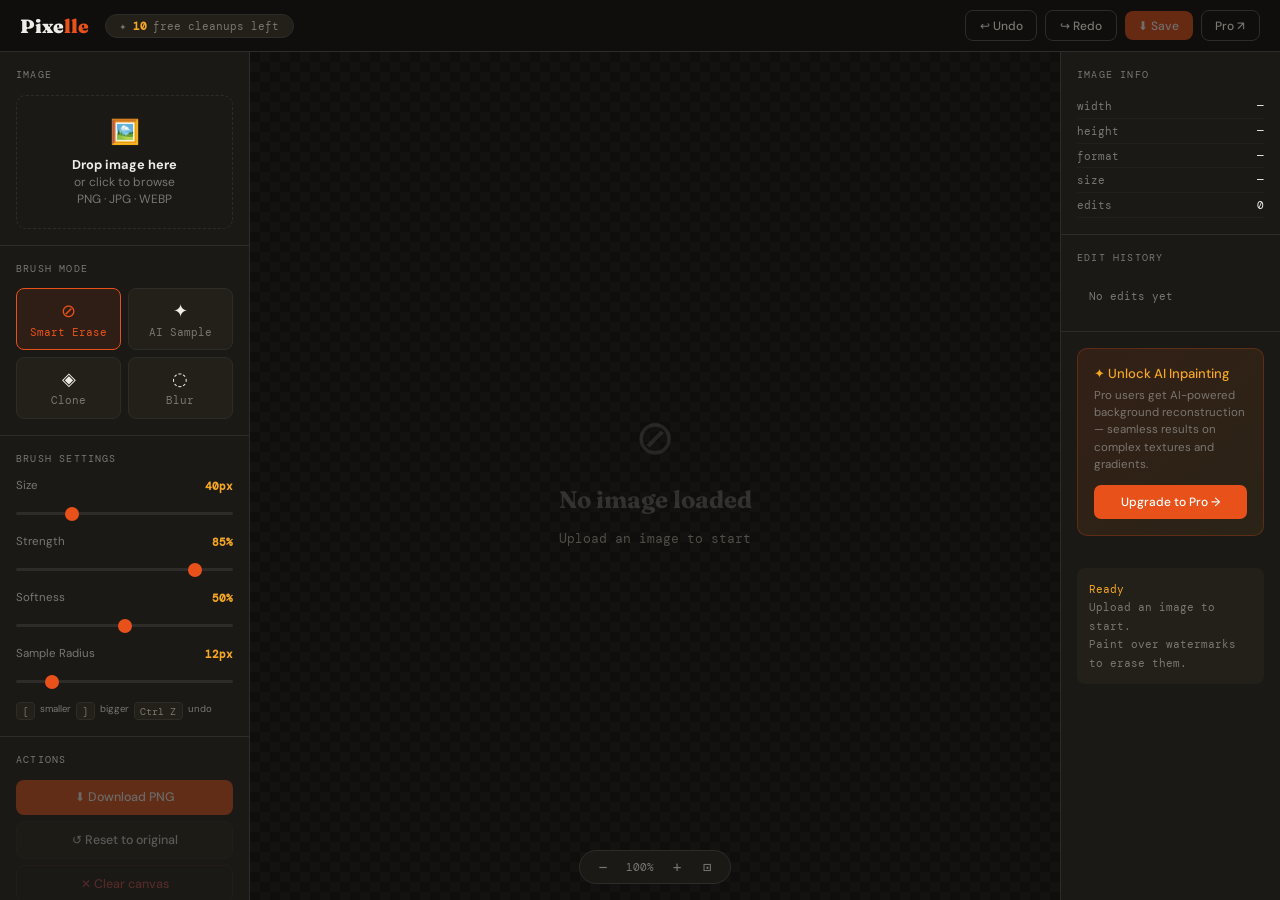
==== app.html @ 52467e56 "first commit" ====
<!doctype html>
<html lang="en">
  <head>
    <meta charset="UTF-8" />
    <meta name="viewport" content="width=device-width, initial-scale=1.0" />
    <title>Pixelle Editor — Remove Watermarks</title>
    <link rel="preconnect" href="https://fonts.googleapis.com" />
    <link
      href="https://fonts.googleapis.com/css2?family=Fraunces:wght@700;900&family=DM+Sans:wght@300;400;500&family=DM+Mono:wght@400;500&display=swap"
      rel="stylesheet"
    />
    <link rel="stylesheet" href="css/app.css" />
  </head>
  <body>
    <nav>
      <div class="nav-left">
        <a href="index.html" class="logo">Pixe<span>lle</span></a>
        <div class="credits-pill">
          ✦ <b id="credit-count">10</b> free cleanups left
        </div>
      </div>
      <div class="nav-right">
        <button
          class="nav-btn nav-btn-ghost"
          id="undo-btn"
          disabled
          onclick="doUndo()"
        >
          ↩ Undo
        </button>
        <button
          class="nav-btn nav-btn-ghost"
          id="redo-btn"
          disabled
          onclick="doRedo()"
        >
          ↪ Redo
        </button>
        <button
          class="nav-btn nav-btn-accent"
          id="download-btn"
          disabled
          onclick="doDownload()"
        >
          ⬇ Save
        </button>
        <a
          href="index.html#pricing"
          class="nav-btn nav-btn-ghost"
          style="text-decoration: none"
          >Pro ↗</a
        >
      </div>
    </nav>

    <!-- MOBILE TOOLBAR (visible on small screens instead of side panels) -->
    <div class="mobile-toolbar" id="mobile-toolbar">
      <button class="mt-btn" onclick="triggerUpload()">📁 Open</button>
      <div class="mt-sep"></div>
      <button
        class="mt-btn active"
        data-mode="erase"
        onclick="setMobileTool(this)"
      >
        ⊘ Erase
      </button>
      <button class="mt-btn" data-mode="smart" onclick="setMobileTool(this)">
        ✦ Smart
      </button>
      <button class="mt-btn" data-mode="clone" onclick="setMobileTool(this)">
        ◈ Clone
      </button>
      <button class="mt-btn" data-mode="blur" onclick="setMobileTool(this)">
        ◌ Blur
      </button>
      <div class="mt-sep"></div>
      <button class="mt-btn" onclick="doUndo()">↩</button>
      <button class="mt-btn" onclick="doRedo()">↪</button>
      <button class="mt-btn" onclick="openDrawer('brush')">🖌 Brush</button>
      <button class="mt-btn" onclick="doReset()">↺ Reset</button>
      <button class="mt-btn" onclick="doDownload()">⬇ Save</button>
    </div>

    <div class="app-body">
      <!-- LEFT PANEL (desktop only) -->
      <div class="panel-left">
        <div class="panel-section">
          <div class="panel-label">Image</div>
          <div class="upload-zone" id="upload-zone">
            <input type="file" id="file-input" accept="image/*" />
            <div class="up-icon">🖼️</div>
            <strong>Drop image here</strong>
            <p>or click to browse<br />PNG · JPG · WEBP</p>
          </div>
        </div>

        <div class="panel-section">
          <div class="panel-label">Brush Mode</div>
          <div class="tool-grid">
            <div
              class="tool-btn active"
              data-mode="erase"
              onclick="setMode(this)"
            >
              <span class="t-icon">⊘</span
              ><span class="t-name">Smart Erase</span>
            </div>
            <div class="tool-btn" data-mode="smart" onclick="setMode(this)">
              <span class="t-icon">✦</span><span class="t-name">AI Sample</span>
            </div>
            <div class="tool-btn" data-mode="clone" onclick="setMode(this)">
              <span class="t-icon">◈</span><span class="t-name">Clone</span>
            </div>
            <div class="tool-btn" data-mode="blur" onclick="setMode(this)">
              <span class="t-icon">◌</span><span class="t-name">Blur</span>
            </div>
          </div>
        </div>

        <div class="panel-section">
          <div class="panel-label">Brush Settings</div>
          <div class="slider-row">
            <div class="slider-label">
              <span>Size</span><b id="size-v">40px</b>
            </div>
            <input
              type="range"
              id="size-sl"
              min="5"
              max="150"
              value="40"
              oninput="
                brushSize = +this.value;
                document.getElementById('size-v').textContent =
                  this.value + 'px';
              "
            />
          </div>
          <div class="slider-row">
            <div class="slider-label">
              <span>Strength</span><b id="str-v">85%</b>
            </div>
            <input
              type="range"
              id="str-sl"
              min="1"
              max="100"
              value="85"
              oninput="
                strength = +this.value / 100;
                document.getElementById('str-v').textContent = this.value + '%';
              "
            />
          </div>
          <div class="slider-row">
            <div class="slider-label">
              <span>Softness</span><b id="soft-v">50%</b>
            </div>
            <input
              type="range"
              id="soft-sl"
              min="0"
              max="100"
              value="50"
              oninput="
                softness = +this.value / 100;
                document.getElementById('soft-v').textContent =
                  this.value + '%';
              "
            />
          </div>
          <div class="slider-row">
            <div class="slider-label">
              <span>Sample Radius</span><b id="samp-v">12px</b>
            </div>
            <input
              type="range"
              id="samp-sl"
              min="4"
              max="60"
              value="12"
              oninput="
                sampleRadius = +this.value;
                document.getElementById('samp-v').textContent =
                  this.value + 'px';
              "
            />
          </div>
          <div class="shortcut-row">
            <span class="key">[</span
            ><span style="font-size: 0.6rem; color: var(--muted)">smaller</span>
            <span class="key">]</span
            ><span style="font-size: 0.6rem; color: var(--muted)">bigger</span>
            <span class="key">Ctrl Z</span
            ><span style="font-size: 0.6rem; color: var(--muted)">undo</span>
          </div>
        </div>

        <div class="panel-section">
          <div class="panel-label">Actions</div>
          <div class="action-col">
            <button
              class="act-btn act-primary"
              id="dl-btn2"
              disabled
              onclick="doDownload()"
            >
              ⬇ Download PNG
            </button>
            <button
              class="act-btn act-secondary"
              id="reset-btn"
              disabled
              onclick="doReset()"
            >
              ↺ Reset to original
            </button>
            <button
              class="act-btn act-danger"
              id="clear-btn"
              disabled
              onclick="doClear()"
            >
              ✕ Clear canvas
            </button>
          </div>
        </div>
      </div>

      <!-- CANVAS -->
      <div class="canvas-area" id="canvas-area">
        <div class="empty-state" id="empty-state">
          <div class="empty-icon">⊘</div>
          <div class="empty-title">No image loaded</div>
          <div class="empty-sub">Upload an image to start</div>
        </div>

        <div id="canvas-wrapper">
          <canvas id="main-canvas"></canvas>
          <canvas id="cursor-canvas"></canvas>
        </div>

        <div class="zoom-bar">
          <button class="zoom-btn" onclick="setZoom(zoom / 1.2)">−</button>
          <div class="zoom-pct" id="zoom-pct">100%</div>
          <button class="zoom-btn" onclick="setZoom(zoom * 1.2)">+</button>
          <button class="zoom-btn" onclick="fitZoom()" title="Fit">⊡</button>
        </div>
      </div>

      <!-- RIGHT PANEL (desktop only) -->
      <div class="panel-right">
        <div class="panel-section">
          <div class="panel-label">Image Info</div>
          <div class="info-row">
            <span class="info-key">width</span
            ><span class="info-val" id="inf-w">—</span>
          </div>
          <div class="info-row">
            <span class="info-key">height</span
            ><span class="info-val" id="inf-h">—</span>
          </div>
          <div class="info-row">
            <span class="info-key">format</span
            ><span class="info-val" id="inf-fmt">—</span>
          </div>
          <div class="info-row">
            <span class="info-key">size</span
            ><span class="info-val" id="inf-size">—</span>
          </div>
          <div class="info-row">
            <span class="info-key">edits</span
            ><span class="info-val" id="inf-edits">0</span>
          </div>
        </div>
        <div class="panel-section">
          <div class="panel-label">Edit History</div>
          <div class="history-list" id="history-list">
            <div
              style="
                font-size: 0.7rem;
                color: var(--muted);
                font-family: &quot;DM Mono&quot;, monospace;
              "
            >
              No edits yet
            </div>
          </div>
        </div>
        <div class="upgrade-banner">
          <h4>✦ Unlock AI Inpainting</h4>
          <p>
            Pro users get AI-powered background reconstruction — seamless
            results on complex textures and gradients.
          </p>
          <a href="index.html#pricing">Upgrade to Pro →</a>
        </div>
        <div class="status-box" id="status-box">
          <span class="hi">Ready</span><br />Upload an image to start.<br />Paint
          over watermarks to erase them.
        </div>
      </div>
    </div>

    <!-- MOBILE DRAWER (brush settings) -->
    <div
      class="drawer-overlay"
      id="drawer-overlay"
      onclick="closeDrawer()"
    ></div>
    <div class="panel-drawer" id="panel-drawer">
      <div class="drawer-handle" onclick="closeDrawer()"></div>
      <button class="drawer-close" onclick="closeDrawer()">✕</button>
      <div id="drawer-content"></div>
    </div>

    <div class="toast" id="toast"></div>

    <!-- Hidden file input for mobile -->
    <input
      type="file"
      id="file-input-mobile"
      accept="image/*"
      style="display: none"
    />

    <script src="js/app.js">
 
    </script>
  </body>
</html>
---- css/app.css ----
*,
      *::before,
      *::after {
        box-sizing: border-box;
        margin: 0;
        padding: 0;
      }
      :root {
        --bg: #0f0e0c;
        --surface: #1a1916;
        --surface2: #222019;
        --border: #2e2c28;
        --accent: #e8521a;
        --accent2: #f5a623;
        --green: #1a7a4a;
        --text: #f0ede8;
        --muted: #7a7670;
        --card: #1f1d1a;
      }
      body {
        background: var(--bg);
        color: var(--text);
        font-family: "DM Sans", sans-serif;
        height: 100vh;
        display: flex;
        flex-direction: column;
        overflow: hidden;
      }

      /* NAV */
      nav {
        height: 52px;
        display: flex;
        align-items: center;
        justify-content: space-between;
        padding: 0 1.25rem;
        border-bottom: 1px solid var(--border);
        flex-shrink: 0;
        gap: 0.5rem;
      }
      .nav-left {
        display: flex;
        align-items: center;
        gap: 1rem;
        min-width: 0;
      }
      .logo {
        font-family: "Fraunces", serif;
        font-size: 1.2rem;
        font-weight: 900;
        color: var(--text);
        text-decoration: none;
        flex-shrink: 0;
      }
      .logo span {
        color: var(--accent);
      }
      .credits-pill {
        background: var(--surface2);
        border: 1px solid var(--border);
        border-radius: 999px;
        padding: 0.25rem 0.85rem;
        font-family: "DM Mono", monospace;
        font-size: 0.7rem;
        color: var(--muted);
        display: flex;
        align-items: center;
        gap: 0.4rem;
        flex-shrink: 0;
      }
      .credits-pill b {
        color: var(--accent2);
      }
      .nav-right {
        display: flex;
        align-items: center;
        gap: 0.5rem;
        flex-shrink: 0;
      }
      .nav-btn {
        padding: 0.4rem 0.85rem;
        border-radius: 8px;
        font-size: 0.75rem;
        font-weight: 500;
        font-family: "DM Sans", sans-serif;
        cursor: pointer;
        border: none;
        transition: all 0.15s;
        white-space: nowrap;
      }
      .nav-btn-ghost {
        background: transparent;
        color: var(--muted);
        border: 1px solid var(--border);
      }
      .nav-btn-ghost:hover {
        border-color: var(--muted);
        color: var(--text);
      }
      .nav-btn-accent {
        background: var(--accent);
        color: #fff;
      }
      .nav-btn-accent:hover {
        background: #c73e0e;
      }
      .nav-btn-accent:disabled {
        opacity: 0.4;
        cursor: not-allowed;
      }

      /* LAYOUT */
      .app-body {
        flex: 1;
        display: grid;
        grid-template-columns: 250px 1fr 220px;
        overflow: hidden;
        min-height: 0;
      }

      /* LEFT PANEL */
      .panel-left {
        background: var(--surface);
        border-right: 1px solid var(--border);
        display: flex;
        flex-direction: column;
        overflow-y: auto;
      }
      .panel-section {
        padding: 1rem;
        border-bottom: 1px solid var(--border);
      }
      .panel-label {
        font-size: 0.62rem;
        font-family: "DM Mono", monospace;
        color: var(--muted);
        text-transform: uppercase;
        letter-spacing: 0.12em;
        margin-bottom: 0.85rem;
      }

      /* Upload zone */
      .upload-zone {
        border: 1.5px dashed var(--border);
        border-radius: 10px;
        padding: 1.25rem 0.75rem;
        text-align: center;
        cursor: pointer;
        transition: all 0.2s;
        position: relative;
      }
      .upload-zone:hover {
        border-color: var(--accent);
        background: rgba(232, 82, 26, 0.04);
      }
      .upload-zone input {
        position: absolute;
        inset: 0;
        opacity: 0;
        cursor: pointer;
        width: 100%;
      }
      .upload-zone .up-icon {
        font-size: 1.5rem;
        margin-bottom: 0.4rem;
      }
      .upload-zone p {
        font-size: 0.75rem;
        color: var(--muted);
        line-height: 1.4;
      }
      .upload-zone strong {
        color: var(--text);
        font-size: 0.8rem;
      }

      /* Tool grid */
      .tool-grid {
        display: grid;
        grid-template-columns: 1fr 1fr;
        gap: 0.4rem;
      }
      .tool-btn {
        background: var(--surface2);
        border: 1px solid var(--border);
        border-radius: 8px;
        padding: 0.65rem 0.4rem;
        cursor: pointer;
        transition: all 0.15s;
        text-align: center;
      }
      .tool-btn:hover {
        border-color: var(--muted);
      }
      .tool-btn.active {
        background: rgba(232, 82, 26, 0.1);
        border-color: var(--accent);
        color: var(--accent);
      }
      .tool-btn .t-icon {
        font-size: 1.1rem;
        display: block;
        margin-bottom: 0.2rem;
      }
      .tool-btn .t-name {
        font-size: 0.67rem;
        font-family: "DM Mono", monospace;
        display: block;
        color: inherit;
      }
      .tool-btn:not(.active) .t-name {
        color: var(--muted);
      }

      /* Sliders */
      .slider-row {
        margin-bottom: 0.85rem;
      }
      .slider-label {
        display: flex;
        justify-content: space-between;
        align-items: center;
        margin-bottom: 0.4rem;
      }
      .slider-label span {
        font-size: 0.72rem;
        color: var(--muted);
      }
      .slider-label b {
        font-family: "DM Mono", monospace;
        font-size: 0.7rem;
        color: var(--accent2);
      }
      input[type="range"] {
        -webkit-appearance: none;
        width: 100%;
        height: 3px;
        background: var(--border);
        border-radius: 2px;
        outline: none;
      }
      input[type="range"]::-webkit-slider-thumb {
        -webkit-appearance: none;
        width: 14px;
        height: 14px;
        background: var(--accent);
        border-radius: 50%;
        cursor: pointer;
        transition: transform 0.1s;
      }
      input[type="range"]::-webkit-slider-thumb:hover {
        transform: scale(1.2);
      }

      /* Action btns */
      .action-col {
        display: flex;
        flex-direction: column;
        gap: 0.4rem;
      }
      .act-btn {
        width: 100%;
        padding: 0.6rem;
        border-radius: 8px;
        font-size: 0.78rem;
        font-weight: 500;
        font-family: "DM Sans", sans-serif;
        cursor: pointer;
        border: none;
        transition: all 0.15s;
      }
      .act-primary {
        background: var(--accent);
        color: #fff;
      }
      .act-primary:hover {
        background: #c73e0e;
      }
      .act-primary:disabled {
        opacity: 0.35;
        cursor: not-allowed;
      }
      .act-secondary {
        background: var(--surface2);
        color: var(--text);
        border: 1px solid var(--border);
      }
      .act-secondary:hover {
        border-color: var(--muted);
      }
      .act-secondary:disabled {
        opacity: 0.3;
        cursor: not-allowed;
      }
      .act-danger {
        background: transparent;
        color: #ff5f5f;
        border: 1px solid rgba(255, 95, 95, 0.2);
      }
      .act-danger:hover {
        background: rgba(255, 95, 95, 0.07);
      }
      .act-danger:disabled {
        opacity: 0.25;
        cursor: not-allowed;
      }

      /* CANVAS AREA */
      .canvas-area {
        position: relative;
        display: flex;
        align-items: center;
        justify-content: center;
        overflow: hidden;
        background: repeating-conic-gradient(#141210 0% 25%, #0f0e0c 0% 50%) 0
          0/20px 20px;
      }
      .empty-state {
        display: flex;
        flex-direction: column;
        align-items: center;
        justify-content: center;
        gap: 1rem;
        text-align: center;
        pointer-events: none;
        padding: 2rem;
      }
      .empty-icon {
        font-size: 3rem;
        opacity: 0.1;
      }
      .empty-title {
        font-family: "Fraunces", serif;
        font-size: 1.5rem;
        font-weight: 700;
        opacity: 0.15;
      }
      .empty-sub {
        font-size: 0.8rem;
        color: var(--muted);
        opacity: 0.6;
        font-family: "DM Mono", monospace;
      }
      #canvas-wrapper {
        position: relative;
        display: none;
        box-shadow:
          0 0 0 1px var(--border),
          0 24px 64px rgba(0, 0, 0, 0.5);
        border-radius: 3px;
      }
      #canvas-wrapper.visible {
        display: block;
      }
      #main-canvas {
        display: block;
        cursor: none;
        max-width: 100%;
        max-height: calc(100vh - 52px - 40px);
      }
      #cursor-canvas {
        position: absolute;
        inset: 0;
        pointer-events: none;
      }

      /* ZOOM BAR */
      .zoom-bar {
        position: absolute;
        bottom: 1rem;
        left: 50%;
        transform: translateX(-50%);
        display: flex;
        align-items: center;
        gap: 0.5rem;
        background: var(--surface);
        border: 1px solid var(--border);
        border-radius: 999px;
        padding: 0.3rem 0.75rem;
      }
      .zoom-btn {
        background: transparent;
        border: none;
        color: var(--muted);
        font-size: 0.9rem;
        cursor: pointer;
        width: 22px;
        height: 22px;
        display: flex;
        align-items: center;
        justify-content: center;
        border-radius: 4px;
        font-family: monospace;
        transition: color 0.1s;
      }
      .zoom-btn:hover {
        color: var(--text);
      }
      .zoom-pct {
        font-family: "DM Mono", monospace;
        font-size: 0.68rem;
        color: var(--muted);
        min-width: 36px;
        text-align: center;
      }

      /* RIGHT PANEL */
      .panel-right {
        background: var(--surface);
        border-left: 1px solid var(--border);
        display: flex;
        flex-direction: column;
        overflow-y: auto;
      }
      .info-row {
        display: flex;
        justify-content: space-between;
        align-items: center;
        padding: 0.3rem 0;
        border-bottom: 1px solid rgba(255, 255, 255, 0.03);
      }
      .info-key {
        font-size: 0.7rem;
        color: var(--muted);
        font-family: "DM Mono", monospace;
      }
      .info-val {
        font-size: 0.7rem;
        color: var(--text);
        font-family: "DM Mono", monospace;
      }

      /* Upgrade banner */
      .upgrade-banner {
        margin: 1rem;
        background: linear-gradient(
          135deg,
          rgba(232, 82, 26, 0.12),
          rgba(245, 166, 35, 0.08)
        );
        border: 1px solid rgba(232, 82, 26, 0.25);
        border-radius: 10px;
        padding: 1rem;
      }
      .upgrade-banner h4 {
        font-size: 0.82rem;
        font-weight: 500;
        margin-bottom: 0.3rem;
        color: var(--accent2);
      }
      .upgrade-banner p {
        font-size: 0.72rem;
        color: var(--muted);
        line-height: 1.5;
        margin-bottom: 0.75rem;
      }
      .upgrade-banner a {
        display: block;
        background: var(--accent);
        color: #fff;
        padding: 0.55rem;
        border-radius: 7px;
        font-size: 0.75rem;
        font-weight: 500;
        text-align: center;
        text-decoration: none;
        transition: all 0.15s;
      }
      .upgrade-banner a:hover {
        background: #c73e0e;
      }

      /* Status */
      .status-box {
        margin: 1rem;
        background: var(--surface2);
        border-radius: 8px;
        padding: 0.75rem;
        font-family: "DM Mono", monospace;
        font-size: 0.68rem;
        color: var(--muted);
        line-height: 1.7;
      }
      .status-box .hi {
        color: var(--accent2);
      }

      /* History */
      .history-list {
        padding: 0.75rem;
        display: flex;
        flex-direction: column;
        gap: 0.4rem;
      }
      .hist-item {
        display: flex;
        align-items: center;
        gap: 0.5rem;
        padding: 0.4rem;
        border-radius: 6px;
        cursor: pointer;
        transition: background 0.1s;
        font-size: 0.7rem;
        color: var(--muted);
        font-family: "DM Mono", monospace;
      }
      .hist-item:hover {
        background: var(--surface2);
      }
      .hist-item.current {
        color: var(--accent);
        background: rgba(232, 82, 26, 0.07);
      }
      .hist-dot {
        width: 8px;
        height: 8px;
        border-radius: 50%;
        background: var(--border);
        flex-shrink: 0;
      }
      .hist-item.current .hist-dot {
        background: var(--accent);
      }

      /* Toast */
      .toast {
        position: fixed;
        bottom: 1.5rem;
        right: 1.5rem;
        background: var(--surface);
        border: 1px solid var(--border);
        color: var(--text);
        padding: 0.75rem 1.1rem;
        border-radius: 10px;
        font-size: 0.8rem;
        z-index: 999;
        transform: translateY(80px);
        opacity: 0;
        transition: all 0.25s;
        max-width: 280px;
      }
      .toast.show {
        transform: none;
        opacity: 1;
      }

      /* Shortcut chips */
      .shortcut-row {
        display: flex;
        flex-wrap: wrap;
        gap: 0.3rem;
        margin-top: 0.5rem;
      }
      .key {
        font-family: "DM Mono", monospace;
        font-size: 0.6rem;
        background: var(--surface2);
        border: 1px solid var(--border);
        border-radius: 4px;
        padding: 0.1rem 0.35rem;
        color: var(--muted);
      }

      /* ── MOBILE PANEL DRAWER ──────────────────────────────── */
      .mobile-toolbar {
        display: none;
        height: 48px;
        background: var(--surface);
        border-bottom: 1px solid var(--border);
        padding: 0 0.75rem;
        align-items: center;
        gap: 0.5rem;
        overflow-x: auto;
        flex-shrink: 0;
        -webkit-overflow-scrolling: touch;
      }
      .mobile-toolbar::-webkit-scrollbar {
        display: none;
      }
      .mt-btn {
        background: var(--surface2);
        border: 1px solid var(--border);
        border-radius: 8px;
        padding: 0.35rem 0.7rem;
        font-size: 0.72rem;
        font-family: "DM Mono", monospace;
        color: var(--muted);
        cursor: pointer;
        white-space: nowrap;
        flex-shrink: 0;
        transition: all 0.15s;
      }
      .mt-btn.active {
        background: rgba(232, 82, 26, 0.1);
        border-color: var(--accent);
        color: var(--accent);
      }
      .mt-btn:hover {
        border-color: var(--muted);
        color: var(--text);
      }
      .mt-sep {
        width: 1px;
        height: 20px;
        background: var(--border);
        flex-shrink: 0;
      }

      /* Panel drawer (slides up from bottom on mobile) */
      .panel-drawer {
        display: none;
        position: fixed;
        bottom: 0;
        left: 0;
        right: 0;
        background: var(--surface);
        border-top: 1px solid var(--border);
        border-radius: 16px 16px 0 0;
        z-index: 200;
        max-height: 60vh;
        overflow-y: auto;
        padding: 1rem;
        transform: translateY(100%);
        transition: transform 0.3s ease;
      }
      .panel-drawer.open {
        transform: translateY(0);
      }
      .drawer-handle {
        width: 36px;
        height: 4px;
        background: var(--border);
        border-radius: 2px;
        margin: 0 auto 0.75rem;
        cursor: pointer;
      }
      .drawer-close {
        position: absolute;
        top: 0.75rem;
        right: 1rem;
        background: none;
        border: none;
        color: var(--muted);
        font-size: 1.2rem;
        cursor: pointer;
        padding: 0.2rem 0.5rem;
        border-radius: 6px;
      }
      .drawer-close:hover {
        color: var(--text);
      }

      /* Overlay for drawer */
      .drawer-overlay {
        display: none;
        position: fixed;
        inset: 0;
        background: rgba(0, 0, 0, 0.5);
        z-index: 199;
      }
      .drawer-overlay.open {
        display: block;
      }

      /* ── RESPONSIVE LAYOUT ────────────────────────────────── */
      @media (max-width: 1100px) {
        .app-body {
          grid-template-columns: 220px 1fr;
        }
        .panel-right {
          display: none;
        }
      }

      @media (max-width: 768px) {
        /* Hide both side panels, show mobile toolbar instead */
        .app-body {
          grid-template-columns: 1fr;
        }
        .panel-left {
          display: none;
        }
        .panel-right {
          display: none;
        }
        .mobile-toolbar {
          display: flex;
        }

        /* Nav — compact on mobile */
        .credits-pill {
          display: none;
        }
        .nav-btn-ghost[data-hide-mobile] {
          display: none;
        }
        #undo-btn,
        #redo-btn {
          display: none;
        }

        /* Canvas fills available space */
        #main-canvas {
          max-height: calc(100vh - 52px - 48px - 50px);
        }

        /* Make zoom bar slightly larger for touch */
        .zoom-bar {
          padding: 0.4rem 1rem;
          gap: 0.75rem;
        }
        .zoom-btn {
          width: 32px;
          height: 32px;
          font-size: 1rem;
        }
        .zoom-pct {
          font-size: 0.72rem;
        }
      }

      @media (max-width: 480px) {
        nav {
          padding: 0 0.75rem;
        }
        .logo {
          font-size: 1rem;
        }
        .nav-btn {
          padding: 0.35rem 0.6rem;
          font-size: 0.7rem;
        }
      }
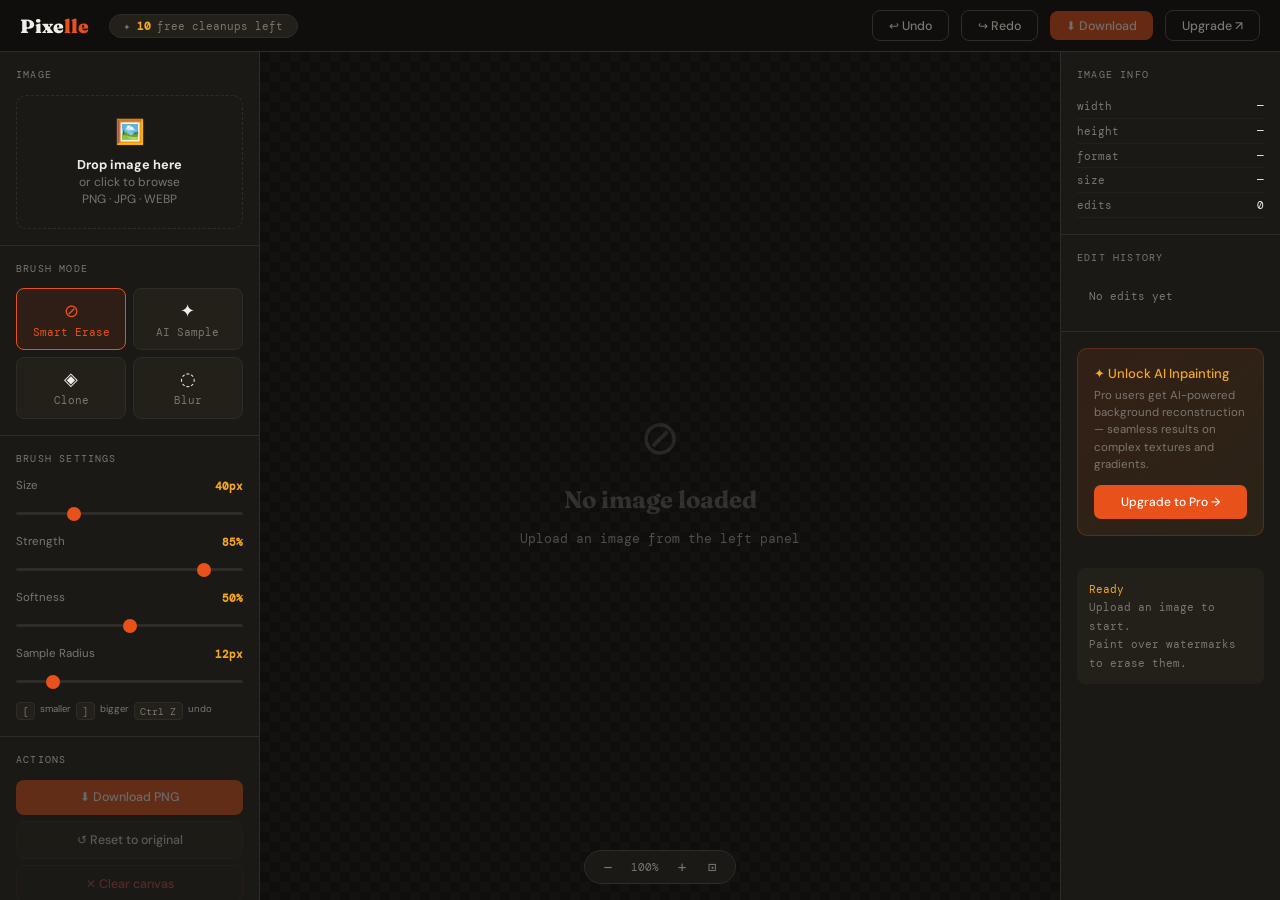
==== commit 3eb7f460: "new update" ====
--- a/app.html
+++ b/app.html
@@ -1,331 +1,161 @@
-<!doctype html>
+<!DOCTYPE html>
 <html lang="en">
-  <head>
-    <meta charset="UTF-8" />
-    <meta name="viewport" content="width=device-width, initial-scale=1.0" />
-    <title>Pixelle Editor — Remove Watermarks</title>
-    <link rel="preconnect" href="https://fonts.googleapis.com" />
-    <link
-      href="https://fonts.googleapis.com/css2?family=Fraunces:wght@700;900&family=DM+Sans:wght@300;400;500&family=DM+Mono:wght@400;500&display=swap"
-      rel="stylesheet"
-    />
-    <link rel="stylesheet" href="css/app.css" />
-  </head>
-  <body>
-    <nav>
-      <div class="nav-left">
-        <a href="index.html" class="logo">Pixe<span>lle</span></a>
-        <div class="credits-pill">
-          ✦ <b id="credit-count">10</b> free cleanups left
-        </div>
+<head>
+<meta charset="UTF-8">
+<meta name="viewport" content="width=device-width, initial-scale=1.0">
+<title>Pixelle Editor — Remove Watermarks</title>
+<link rel="preconnect" href="https://fonts.googleapis.com">
+<link href="https://fonts.googleapis.com/css2?family=Fraunces:wght@700;900&family=DM+Sans:wght@300;400;500&family=DM+Mono:wght@400;500&display=swap" rel="stylesheet">
+<link rel="stylesheet" href="css/app.css">
+  <link rel="icon" href="assets/logo.png" type="image/x-icon" />
+</head>
+<body>
+
+<nav>
+  <div class="nav-left">
+    <a href="index.html" class="logo">Pixe<span>lle</span></a>
+    <div class="credits-pill">✦ <b id="credit-count">10</b> free cleanups left</div>
+  </div>
+  <div class="nav-right">
+    <button class="nav-btn nav-btn-ghost" id="undo-btn" disabled onclick="doUndo()">↩ Undo</button>
+    <button class="nav-btn nav-btn-ghost" id="redo-btn" disabled onclick="doRedo()">↪ Redo</button>
+    <button class="nav-btn nav-btn-accent" id="download-btn" disabled onclick="doDownload()">⬇ Download</button>
+    <a href="index.html#pricing" class="nav-btn nav-btn-ghost" style="text-decoration:none">Upgrade ↗</a>
+  </div>
+</nav>
+
+<div class="app-body">
+
+  <!-- LEFT PANEL -->
+  <div class="panel-left">
+
+    <div class="panel-section">
+      <div class="panel-label">Image</div>
+      <div class="upload-zone" id="upload-zone">
+        <input type="file" id="file-input" accept="image/*">
+        <div class="up-icon">🖼️</div>
+        <strong>Drop image here</strong>
+        <p>or click to browse<br>PNG · JPG · WEBP</p>
       </div>
-      <div class="nav-right">
-        <button
-          class="nav-btn nav-btn-ghost"
-          id="undo-btn"
-          disabled
-          onclick="doUndo()"
-        >
-          ↩ Undo
-        </button>
-        <button
-          class="nav-btn nav-btn-ghost"
-          id="redo-btn"
-          disabled
-          onclick="doRedo()"
-        >
-          ↪ Redo
-        </button>
-        <button
-          class="nav-btn nav-btn-accent"
-          id="download-btn"
-          disabled
-          onclick="doDownload()"
-        >
-          ⬇ Save
-        </button>
-        <a
-          href="index.html#pricing"
-          class="nav-btn nav-btn-ghost"
-          style="text-decoration: none"
-          >Pro ↗</a
-        >
-      </div>
-    </nav>
-
-    <!-- MOBILE TOOLBAR (visible on small screens instead of side panels) -->
-    <div class="mobile-toolbar" id="mobile-toolbar">
-      <button class="mt-btn" onclick="triggerUpload()">📁 Open</button>
-      <div class="mt-sep"></div>
-      <button
-        class="mt-btn active"
-        data-mode="erase"
-        onclick="setMobileTool(this)"
-      >
-        ⊘ Erase
-      </button>
-      <button class="mt-btn" data-mode="smart" onclick="setMobileTool(this)">
-        ✦ Smart
-      </button>
-      <button class="mt-btn" data-mode="clone" onclick="setMobileTool(this)">
-        ◈ Clone
-      </button>
-      <button class="mt-btn" data-mode="blur" onclick="setMobileTool(this)">
-        ◌ Blur
-      </button>
-      <div class="mt-sep"></div>
-      <button class="mt-btn" onclick="doUndo()">↩</button>
-      <button class="mt-btn" onclick="doRedo()">↪</button>
-      <button class="mt-btn" onclick="openDrawer('brush')">🖌 Brush</button>
-      <button class="mt-btn" onclick="doReset()">↺ Reset</button>
-      <button class="mt-btn" onclick="doDownload()">⬇ Save</button>
     </div>
 
-    <div class="app-body">
-      <!-- LEFT PANEL (desktop only) -->
-      <div class="panel-left">
-        <div class="panel-section">
-          <div class="panel-label">Image</div>
-          <div class="upload-zone" id="upload-zone">
-            <input type="file" id="file-input" accept="image/*" />
-            <div class="up-icon">🖼️</div>
-            <strong>Drop image here</strong>
-            <p>or click to browse<br />PNG · JPG · WEBP</p>
-          </div>
+    <div class="panel-section">
+      <div class="panel-label">Brush Mode</div>
+      <div class="tool-grid">
+        <div class="tool-btn active" data-mode="erase" onclick="setMode(this)">
+          <span class="t-icon">⊘</span>
+          <span class="t-name">Smart Erase</span>
         </div>
-
-        <div class="panel-section">
-          <div class="panel-label">Brush Mode</div>
-          <div class="tool-grid">
-            <div
-              class="tool-btn active"
-              data-mode="erase"
-              onclick="setMode(this)"
-            >
-              <span class="t-icon">⊘</span
-              ><span class="t-name">Smart Erase</span>
-            </div>
-            <div class="tool-btn" data-mode="smart" onclick="setMode(this)">
-              <span class="t-icon">✦</span><span class="t-name">AI Sample</span>
-            </div>
-            <div class="tool-btn" data-mode="clone" onclick="setMode(this)">
-              <span class="t-icon">◈</span><span class="t-name">Clone</span>
-            </div>
-            <div class="tool-btn" data-mode="blur" onclick="setMode(this)">
-              <span class="t-icon">◌</span><span class="t-name">Blur</span>
-            </div>
-          </div>
+        <div class="tool-btn" data-mode="smart" onclick="setMode(this)">
+          <span class="t-icon">✦</span>
+          <span class="t-name">AI Sample</span>
         </div>
-
-        <div class="panel-section">
-          <div class="panel-label">Brush Settings</div>
-          <div class="slider-row">
-            <div class="slider-label">
-              <span>Size</span><b id="size-v">40px</b>
-            </div>
-            <input
-              type="range"
-              id="size-sl"
-              min="5"
-              max="150"
-              value="40"
-              oninput="
-                brushSize = +this.value;
-                document.getElementById('size-v').textContent =
-                  this.value + 'px';
-              "
-            />
-          </div>
-          <div class="slider-row">
-            <div class="slider-label">
-              <span>Strength</span><b id="str-v">85%</b>
-            </div>
-            <input
-              type="range"
-              id="str-sl"
-              min="1"
-              max="100"
-              value="85"
-              oninput="
-                strength = +this.value / 100;
-                document.getElementById('str-v').textContent = this.value + '%';
-              "
-            />
-          </div>
-          <div class="slider-row">
-            <div class="slider-label">
-              <span>Softness</span><b id="soft-v">50%</b>
-            </div>
-            <input
-              type="range"
-              id="soft-sl"
-              min="0"
-              max="100"
-              value="50"
-              oninput="
-                softness = +this.value / 100;
-                document.getElementById('soft-v').textContent =
-                  this.value + '%';
-              "
-            />
-          </div>
-          <div class="slider-row">
-            <div class="slider-label">
-              <span>Sample Radius</span><b id="samp-v">12px</b>
-            </div>
-            <input
-              type="range"
-              id="samp-sl"
-              min="4"
-              max="60"
-              value="12"
-              oninput="
-                sampleRadius = +this.value;
-                document.getElementById('samp-v').textContent =
-                  this.value + 'px';
-              "
-            />
-          </div>
-          <div class="shortcut-row">
-            <span class="key">[</span
-            ><span style="font-size: 0.6rem; color: var(--muted)">smaller</span>
-            <span class="key">]</span
-            ><span style="font-size: 0.6rem; color: var(--muted)">bigger</span>
-            <span class="key">Ctrl Z</span
-            ><span style="font-size: 0.6rem; color: var(--muted)">undo</span>
-          </div>
+        <div class="tool-btn" data-mode="clone" onclick="setMode(this)">
+          <span class="t-icon">◈</span>
+          <span class="t-name">Clone</span>
         </div>
-
-        <div class="panel-section">
-          <div class="panel-label">Actions</div>
-          <div class="action-col">
-            <button
-              class="act-btn act-primary"
-              id="dl-btn2"
-              disabled
-              onclick="doDownload()"
-            >
-              ⬇ Download PNG
-            </button>
-            <button
-              class="act-btn act-secondary"
-              id="reset-btn"
-              disabled
-              onclick="doReset()"
-            >
-              ↺ Reset to original
-            </button>
-            <button
-              class="act-btn act-danger"
-              id="clear-btn"
-              disabled
-              onclick="doClear()"
-            >
-              ✕ Clear canvas
-            </button>
-          </div>
-        </div>
-      </div>
-
-      <!-- CANVAS -->
-      <div class="canvas-area" id="canvas-area">
-        <div class="empty-state" id="empty-state">
-          <div class="empty-icon">⊘</div>
-          <div class="empty-title">No image loaded</div>
-          <div class="empty-sub">Upload an image to start</div>
-        </div>
-
-        <div id="canvas-wrapper">
-          <canvas id="main-canvas"></canvas>
-          <canvas id="cursor-canvas"></canvas>
-        </div>
-
-        <div class="zoom-bar">
-          <button class="zoom-btn" onclick="setZoom(zoom / 1.2)">−</button>
-          <div class="zoom-pct" id="zoom-pct">100%</div>
-          <button class="zoom-btn" onclick="setZoom(zoom * 1.2)">+</button>
-          <button class="zoom-btn" onclick="fitZoom()" title="Fit">⊡</button>
-        </div>
-      </div>
-
-      <!-- RIGHT PANEL (desktop only) -->
-      <div class="panel-right">
-        <div class="panel-section">
-          <div class="panel-label">Image Info</div>
-          <div class="info-row">
-            <span class="info-key">width</span
-            ><span class="info-val" id="inf-w">—</span>
-          </div>
-          <div class="info-row">
-            <span class="info-key">height</span
-            ><span class="info-val" id="inf-h">—</span>
-          </div>
-          <div class="info-row">
-            <span class="info-key">format</span
-            ><span class="info-val" id="inf-fmt">—</span>
-          </div>
-          <div class="info-row">
-            <span class="info-key">size</span
-            ><span class="info-val" id="inf-size">—</span>
-          </div>
-          <div class="info-row">
-            <span class="info-key">edits</span
-            ><span class="info-val" id="inf-edits">0</span>
-          </div>
-        </div>
-        <div class="panel-section">
-          <div class="panel-label">Edit History</div>
-          <div class="history-list" id="history-list">
-            <div
-              style="
-                font-size: 0.7rem;
-                color: var(--muted);
-                font-family: &quot;DM Mono&quot;, monospace;
-              "
-            >
-              No edits yet
-            </div>
-          </div>
-        </div>
-        <div class="upgrade-banner">
-          <h4>✦ Unlock AI Inpainting</h4>
-          <p>
-            Pro users get AI-powered background reconstruction — seamless
-            results on complex textures and gradients.
-          </p>
-          <a href="index.html#pricing">Upgrade to Pro →</a>
-        </div>
-        <div class="status-box" id="status-box">
-          <span class="hi">Ready</span><br />Upload an image to start.<br />Paint
-          over watermarks to erase them.
+        <div class="tool-btn" data-mode="blur" onclick="setMode(this)">
+          <span class="t-icon">◌</span>
+          <span class="t-name">Blur</span>
         </div>
       </div>
     </div>
 
-    <!-- MOBILE DRAWER (brush settings) -->
-    <div
-      class="drawer-overlay"
-      id="drawer-overlay"
-      onclick="closeDrawer()"
-    ></div>
-    <div class="panel-drawer" id="panel-drawer">
-      <div class="drawer-handle" onclick="closeDrawer()"></div>
-      <button class="drawer-close" onclick="closeDrawer()">✕</button>
-      <div id="drawer-content"></div>
+    <div class="panel-section">
+      <div class="panel-label">Brush Settings</div>
+      <div class="slider-row">
+        <div class="slider-label"><span>Size</span><b id="size-v">40px</b></div>
+        <input type="range" id="size-sl" min="5" max="150" value="40" oninput="brushSize=+this.value;document.getElementById('size-v').textContent=this.value+'px'">
+      </div>
+      <div class="slider-row">
+        <div class="slider-label"><span>Strength</span><b id="str-v">85%</b></div>
+        <input type="range" id="str-sl" min="1" max="100" value="85" oninput="strength=+this.value/100;document.getElementById('str-v').textContent=this.value+'%'">
+      </div>
+      <div class="slider-row">
+        <div class="slider-label"><span>Softness</span><b id="soft-v">50%</b></div>
+        <input type="range" id="soft-sl" min="0" max="100" value="50" oninput="softness=+this.value/100;document.getElementById('soft-v').textContent=this.value+'%'">
+      </div>
+      <div class="slider-row">
+        <div class="slider-label"><span>Sample Radius</span><b id="samp-v">12px</b></div>
+        <input type="range" id="samp-sl" min="4" max="60" value="12" oninput="sampleRadius=+this.value;document.getElementById('samp-v').textContent=this.value+'px'">
+      </div>
+      <div class="shortcut-row">
+        <span class="key">[</span><span style="font-size:0.6rem;color:var(--muted)">smaller</span>
+        <span class="key">]</span><span style="font-size:0.6rem;color:var(--muted)">bigger</span>
+        <span class="key">Ctrl Z</span><span style="font-size:0.6rem;color:var(--muted)">undo</span>
+      </div>
     </div>
 
-    <div class="toast" id="toast"></div>
+    <div class="panel-section">
+      <div class="panel-label">Actions</div>
+      <div class="action-col">
+        <button class="act-btn act-primary" id="dl-btn2" disabled onclick="doDownload()">⬇ Download PNG</button>
+        <button class="act-btn act-secondary" id="reset-btn" disabled onclick="doReset()">↺ Reset to original</button>
+        <button class="act-btn act-danger" id="clear-btn" disabled onclick="doClear()">✕ Clear canvas</button>
+      </div>
+    </div>
 
-    <!-- Hidden file input for mobile -->
-    <input
-      type="file"
-      id="file-input-mobile"
-      accept="image/*"
-      style="display: none"
-    />
+  </div>
 
-    <script src="js/app.js">
- 
-    </script>
-  </body>
+  <!-- CANVAS -->
+  <div class="canvas-area" id="canvas-area">
+    <div class="empty-state" id="empty-state">
+      <div class="empty-icon">⊘</div>
+      <div class="empty-title">No image loaded</div>
+      <div class="empty-sub">Upload an image from the left panel</div>
+    </div>
+
+    <div id="canvas-wrapper">
+      <canvas id="main-canvas"></canvas>
+      <canvas id="cursor-canvas"></canvas>
+    </div>
+
+    <div class="zoom-bar">
+      <button class="zoom-btn" onclick="setZoom(zoom/1.2)">−</button>
+      <div class="zoom-pct" id="zoom-pct">100%</div>
+      <button class="zoom-btn" onclick="setZoom(zoom*1.2)">+</button>
+      <button class="zoom-btn" onclick="fitZoom()" title="Fit">⊡</button>
+    </div>
+  </div>
+
+  <!-- RIGHT PANEL -->
+  <div class="panel-right">
+
+    <div class="panel-section">
+      <div class="panel-label">Image Info</div>
+      <div class="info-row"><span class="info-key">width</span><span class="info-val" id="inf-w">—</span></div>
+      <div class="info-row"><span class="info-key">height</span><span class="info-val" id="inf-h">—</span></div>
+      <div class="info-row"><span class="info-key">format</span><span class="info-val" id="inf-fmt">—</span></div>
+      <div class="info-row"><span class="info-key">size</span><span class="info-val" id="inf-size">—</span></div>
+      <div class="info-row"><span class="info-key">edits</span><span class="info-val" id="inf-edits">0</span></div>
+    </div>
+
+    <div class="panel-section">
+      <div class="panel-label">Edit History</div>
+      <div class="history-list" id="history-list">
+        <div style="font-size:0.7rem;color:var(--muted);font-family:'DM Mono',monospace">No edits yet</div>
+      </div>
+    </div>
+
+    <div class="upgrade-banner">
+      <h4>✦ Unlock AI Inpainting</h4>
+      <p>Pro users get AI-powered background reconstruction — seamless results on complex textures and gradients.</p>
+      <a href="index.html#pricing">Upgrade to Pro →</a>
+    </div>
+
+    <div class="status-box" id="status-box">
+      <span class="hi">Ready</span><br>
+      Upload an image to start.<br>
+      Paint over watermarks to erase them.
+    </div>
+
+  </div>
+
+</div>
+
+<div class="toast" id="toast"></div>
+
+<script src="js/app.js">
+</script>
+</body>
 </html>
--- a/css/app.css
+++ b/css/app.css
@@ -1,735 +1,567 @@
-
-      *,
-      *::before,
-      *::after {
-        box-sizing: border-box;
-        margin: 0;
-        padding: 0;
-      }
-      :root {
-        --bg: #0f0e0c;
-        --surface: #1a1916;
-        --surface2: #222019;
-        --border: #2e2c28;
-        --accent: #e8521a;
-        --accent2: #f5a623;
-        --green: #1a7a4a;
-        --text: #f0ede8;
-        --muted: #7a7670;
-        --card: #1f1d1a;
-      }
-      body {
-        background: var(--bg);
-        color: var(--text);
-        font-family: "DM Sans", sans-serif;
-        height: 100vh;
-        display: flex;
-        flex-direction: column;
-        overflow: hidden;
-      }
-
-      /* NAV */
-      nav {
-        height: 52px;
-        display: flex;
-        align-items: center;
-        justify-content: space-between;
-        padding: 0 1.25rem;
-        border-bottom: 1px solid var(--border);
-        flex-shrink: 0;
-        gap: 0.5rem;
-      }
-      .nav-left {
-        display: flex;
-        align-items: center;
-        gap: 1rem;
-        min-width: 0;
-      }
-      .logo {
-        font-family: "Fraunces", serif;
-        font-size: 1.2rem;
-        font-weight: 900;
-        color: var(--text);
-        text-decoration: none;
-        flex-shrink: 0;
-      }
-      .logo span {
-        color: var(--accent);
-      }
-      .credits-pill {
-        background: var(--surface2);
-        border: 1px solid var(--border);
-        border-radius: 999px;
-        padding: 0.25rem 0.85rem;
-        font-family: "DM Mono", monospace;
-        font-size: 0.7rem;
-        color: var(--muted);
-        display: flex;
-        align-items: center;
-        gap: 0.4rem;
-        flex-shrink: 0;
-      }
-      .credits-pill b {
-        color: var(--accent2);
-      }
-      .nav-right {
-        display: flex;
-        align-items: center;
-        gap: 0.5rem;
-        flex-shrink: 0;
-      }
-      .nav-btn {
-        padding: 0.4rem 0.85rem;
-        border-radius: 8px;
-        font-size: 0.75rem;
-        font-weight: 500;
-        font-family: "DM Sans", sans-serif;
-        cursor: pointer;
-        border: none;
-        transition: all 0.15s;
-        white-space: nowrap;
-      }
-      .nav-btn-ghost {
-        background: transparent;
-        color: var(--muted);
-        border: 1px solid var(--border);
-      }
-      .nav-btn-ghost:hover {
-        border-color: var(--muted);
-        color: var(--text);
-      }
-      .nav-btn-accent {
-        background: var(--accent);
-        color: #fff;
-      }
-      .nav-btn-accent:hover {
-        background: #c73e0e;
-      }
-      .nav-btn-accent:disabled {
-        opacity: 0.4;
-        cursor: not-allowed;
-      }
-
-      /* LAYOUT */
-      .app-body {
-        flex: 1;
-        display: grid;
-        grid-template-columns: 250px 1fr 220px;
-        overflow: hidden;
-        min-height: 0;
-      }
-
-      /* LEFT PANEL */
-      .panel-left {
-        background: var(--surface);
-        border-right: 1px solid var(--border);
-        display: flex;
-        flex-direction: column;
-        overflow-y: auto;
-      }
-      .panel-section {
-        padding: 1rem;
-        border-bottom: 1px solid var(--border);
-      }
-      .panel-label {
-        font-size: 0.62rem;
-        font-family: "DM Mono", monospace;
-        color: var(--muted);
-        text-transform: uppercase;
-        letter-spacing: 0.12em;
-        margin-bottom: 0.85rem;
-      }
-
-      /* Upload zone */
-      .upload-zone {
-        border: 1.5px dashed var(--border);
-        border-radius: 10px;
-        padding: 1.25rem 0.75rem;
-        text-align: center;
-        cursor: pointer;
-        transition: all 0.2s;
-        position: relative;
-      }
-      .upload-zone:hover {
-        border-color: var(--accent);
-        background: rgba(232, 82, 26, 0.04);
-      }
-      .upload-zone input {
-        position: absolute;
-        inset: 0;
-        opacity: 0;
-        cursor: pointer;
-        width: 100%;
-      }
-      .upload-zone .up-icon {
-        font-size: 1.5rem;
-        margin-bottom: 0.4rem;
-      }
-      .upload-zone p {
-        font-size: 0.75rem;
-        color: var(--muted);
-        line-height: 1.4;
-      }
-      .upload-zone strong {
-        color: var(--text);
-        font-size: 0.8rem;
-      }
-
-      /* Tool grid */
-      .tool-grid {
-        display: grid;
-        grid-template-columns: 1fr 1fr;
-        gap: 0.4rem;
-      }
-      .tool-btn {
-        background: var(--surface2);
-        border: 1px solid var(--border);
-        border-radius: 8px;
-        padding: 0.65rem 0.4rem;
-        cursor: pointer;
-        transition: all 0.15s;
-        text-align: center;
-      }
-      .tool-btn:hover {
-        border-color: var(--muted);
-      }
-      .tool-btn.active {
-        background: rgba(232, 82, 26, 0.1);
-        border-color: var(--accent);
-        color: var(--accent);
-      }
-      .tool-btn .t-icon {
-        font-size: 1.1rem;
-        display: block;
-        margin-bottom: 0.2rem;
-      }
-      .tool-btn .t-name {
-        font-size: 0.67rem;
-        font-family: "DM Mono", monospace;
-        display: block;
-        color: inherit;
-      }
-      .tool-btn:not(.active) .t-name {
-        color: var(--muted);
-      }
-
-      /* Sliders */
-      .slider-row {
-        margin-bottom: 0.85rem;
-      }
-      .slider-label {
-        display: flex;
-        justify-content: space-between;
-        align-items: center;
-        margin-bottom: 0.4rem;
-      }
-      .slider-label span {
-        font-size: 0.72rem;
-        color: var(--muted);
-      }
-      .slider-label b {
-        font-family: "DM Mono", monospace;
-        font-size: 0.7rem;
-        color: var(--accent2);
-      }
-      input[type="range"] {
-        -webkit-appearance: none;
-        width: 100%;
-        height: 3px;
-        background: var(--border);
-        border-radius: 2px;
-        outline: none;
-      }
-      input[type="range"]::-webkit-slider-thumb {
-        -webkit-appearance: none;
-        width: 14px;
-        height: 14px;
-        background: var(--accent);
-        border-radius: 50%;
-        cursor: pointer;
-        transition: transform 0.1s;
-      }
-      input[type="range"]::-webkit-slider-thumb:hover {
-        transform: scale(1.2);
-      }
-
-      /* Action btns */
-      .action-col {
-        display: flex;
-        flex-direction: column;
-        gap: 0.4rem;
-      }
-      .act-btn {
-        width: 100%;
-        padding: 0.6rem;
-        border-radius: 8px;
-        font-size: 0.78rem;
-        font-weight: 500;
-        font-family: "DM Sans", sans-serif;
-        cursor: pointer;
-        border: none;
-        transition: all 0.15s;
-      }
-      .act-primary {
-        background: var(--accent);
-        color: #fff;
-      }
-      .act-primary:hover {
-        background: #c73e0e;
-      }
-      .act-primary:disabled {
-        opacity: 0.35;
-        cursor: not-allowed;
-      }
-      .act-secondary {
-        background: var(--surface2);
-        color: var(--text);
-        border: 1px solid var(--border);
-      }
-      .act-secondary:hover {
-        border-color: var(--muted);
-      }
-      .act-secondary:disabled {
-        opacity: 0.3;
-        cursor: not-allowed;
-      }
-      .act-danger {
-        background: transparent;
-        color: #ff5f5f;
-        border: 1px solid rgba(255, 95, 95, 0.2);
-      }
-      .act-danger:hover {
-        background: rgba(255, 95, 95, 0.07);
-      }
-      .act-danger:disabled {
-        opacity: 0.25;
-        cursor: not-allowed;
-      }
-
-      /* CANVAS AREA */
-      .canvas-area {
-        position: relative;
-        display: flex;
-        align-items: center;
-        justify-content: center;
-        overflow: hidden;
-        background: repeating-conic-gradient(#141210 0% 25%, #0f0e0c 0% 50%) 0
-          0/20px 20px;
-      }
-      .empty-state {
-        display: flex;
-        flex-direction: column;
-        align-items: center;
-        justify-content: center;
-        gap: 1rem;
-        text-align: center;
-        pointer-events: none;
-        padding: 2rem;
-      }
-      .empty-icon {
-        font-size: 3rem;
-        opacity: 0.1;
-      }
-      .empty-title {
-        font-family: "Fraunces", serif;
-        font-size: 1.5rem;
-        font-weight: 700;
-        opacity: 0.15;
-      }
-      .empty-sub {
-        font-size: 0.8rem;
-        color: var(--muted);
-        opacity: 0.6;
-        font-family: "DM Mono", monospace;
-      }
-      #canvas-wrapper {
-        position: relative;
-        display: none;
-        box-shadow:
-          0 0 0 1px var(--border),
-          0 24px 64px rgba(0, 0, 0, 0.5);
-        border-radius: 3px;
-      }
-      #canvas-wrapper.visible {
-        display: block;
-      }
-      #main-canvas {
-        display: block;
-        cursor: none;
-        max-width: 100%;
-        max-height: calc(100vh - 52px - 40px);
-      }
-      #cursor-canvas {
-        position: absolute;
-        inset: 0;
-        pointer-events: none;
-      }
-
-      /* ZOOM BAR */
-      .zoom-bar {
-        position: absolute;
-        bottom: 1rem;
-        left: 50%;
-        transform: translateX(-50%);
-        display: flex;
-        align-items: center;
-        gap: 0.5rem;
-        background: var(--surface);
-        border: 1px solid var(--border);
-        border-radius: 999px;
-        padding: 0.3rem 0.75rem;
-      }
-      .zoom-btn {
-        background: transparent;
-        border: none;
-        color: var(--muted);
-        font-size: 0.9rem;
-        cursor: pointer;
-        width: 22px;
-        height: 22px;
-        display: flex;
-        align-items: center;
-        justify-content: center;
-        border-radius: 4px;
-        font-family: monospace;
-        transition: color 0.1s;
-      }
-      .zoom-btn:hover {
-        color: var(--text);
-      }
-      .zoom-pct {
-        font-family: "DM Mono", monospace;
-        font-size: 0.68rem;
-        color: var(--muted);
-        min-width: 36px;
-        text-align: center;
-      }
-
-      /* RIGHT PANEL */
-      .panel-right {
-        background: var(--surface);
-        border-left: 1px solid var(--border);
-        display: flex;
-        flex-direction: column;
-        overflow-y: auto;
-      }
-      .info-row {
-        display: flex;
-        justify-content: space-between;
-        align-items: center;
-        padding: 0.3rem 0;
-        border-bottom: 1px solid rgba(255, 255, 255, 0.03);
-      }
-      .info-key {
-        font-size: 0.7rem;
-        color: var(--muted);
-        font-family: "DM Mono", monospace;
-      }
-      .info-val {
-        font-size: 0.7rem;
-        color: var(--text);
-        font-family: "DM Mono", monospace;
-      }
-
-      /* Upgrade banner */
-      .upgrade-banner {
-        margin: 1rem;
-        background: linear-gradient(
-          135deg,
-          rgba(232, 82, 26, 0.12),
-          rgba(245, 166, 35, 0.08)
-        );
-        border: 1px solid rgba(232, 82, 26, 0.25);
-        border-radius: 10px;
-        padding: 1rem;
-      }
-      .upgrade-banner h4 {
-        font-size: 0.82rem;
-        font-weight: 500;
-        margin-bottom: 0.3rem;
-        color: var(--accent2);
-      }
-      .upgrade-banner p {
-        font-size: 0.72rem;
-        color: var(--muted);
-        line-height: 1.5;
-        margin-bottom: 0.75rem;
-      }
-      .upgrade-banner a {
-        display: block;
-        background: var(--accent);
-        color: #fff;
-        padding: 0.55rem;
-        border-radius: 7px;
-        font-size: 0.75rem;
-        font-weight: 500;
-        text-align: center;
-        text-decoration: none;
-        transition: all 0.15s;
-      }
-      .upgrade-banner a:hover {
-        background: #c73e0e;
-      }
-
-      /* Status */
-      .status-box {
-        margin: 1rem;
-        background: var(--surface2);
-        border-radius: 8px;
-        padding: 0.75rem;
-        font-family: "DM Mono", monospace;
-        font-size: 0.68rem;
-        color: var(--muted);
-        line-height: 1.7;
-      }
-      .status-box .hi {
-        color: var(--accent2);
-      }
-
-      /* History */
-      .history-list {
-        padding: 0.75rem;
-        display: flex;
-        flex-direction: column;
-        gap: 0.4rem;
-      }
-      .hist-item {
-        display: flex;
-        align-items: center;
-        gap: 0.5rem;
-        padding: 0.4rem;
-        border-radius: 6px;
-        cursor: pointer;
-        transition: background 0.1s;
-        font-size: 0.7rem;
-        color: var(--muted);
-        font-family: "DM Mono", monospace;
-      }
-      .hist-item:hover {
-        background: var(--surface2);
-      }
-      .hist-item.current {
-        color: var(--accent);
-        background: rgba(232, 82, 26, 0.07);
-      }
-      .hist-dot {
-        width: 8px;
-        height: 8px;
-        border-radius: 50%;
-        background: var(--border);
-        flex-shrink: 0;
-      }
-      .hist-item.current .hist-dot {
-        background: var(--accent);
-      }
-
-      /* Toast */
-      .toast {
-        position: fixed;
-        bottom: 1.5rem;
-        right: 1.5rem;
-        background: var(--surface);
-        border: 1px solid var(--border);
-        color: var(--text);
-        padding: 0.75rem 1.1rem;
-        border-radius: 10px;
-        font-size: 0.8rem;
-        z-index: 999;
-        transform: translateY(80px);
-        opacity: 0;
-        transition: all 0.25s;
-        max-width: 280px;
-      }
-      .toast.show {
-        transform: none;
-        opacity: 1;
-      }
-
-      /* Shortcut chips */
-      .shortcut-row {
-        display: flex;
-        flex-wrap: wrap;
-        gap: 0.3rem;
-        margin-top: 0.5rem;
-      }
-      .key {
-        font-family: "DM Mono", monospace;
-        font-size: 0.6rem;
-        background: var(--surface2);
-        border: 1px solid var(--border);
-        border-radius: 4px;
-        padding: 0.1rem 0.35rem;
-        color: var(--muted);
-      }
-
-      /* ── MOBILE PANEL DRAWER ──────────────────────────────── */
-      .mobile-toolbar {
-        display: none;
-        height: 48px;
-        background: var(--surface);
-        border-bottom: 1px solid var(--border);
-        padding: 0 0.75rem;
-        align-items: center;
-        gap: 0.5rem;
-        overflow-x: auto;
-        flex-shrink: 0;
-        -webkit-overflow-scrolling: touch;
-      }
-      .mobile-toolbar::-webkit-scrollbar {
-        display: none;
-      }
-      .mt-btn {
-        background: var(--surface2);
-        border: 1px solid var(--border);
-        border-radius: 8px;
-        padding: 0.35rem 0.7rem;
-        font-size: 0.72rem;
-        font-family: "DM Mono", monospace;
-        color: var(--muted);
-        cursor: pointer;
-        white-space: nowrap;
-        flex-shrink: 0;
-        transition: all 0.15s;
-      }
-      .mt-btn.active {
-        background: rgba(232, 82, 26, 0.1);
-        border-color: var(--accent);
-        color: var(--accent);
-      }
-      .mt-btn:hover {
-        border-color: var(--muted);
-        color: var(--text);
-      }
-      .mt-sep {
-        width: 1px;
-        height: 20px;
-        background: var(--border);
-        flex-shrink: 0;
-      }
-
-      /* Panel drawer (slides up from bottom on mobile) */
-      .panel-drawer {
-        display: none;
-        position: fixed;
-        bottom: 0;
-        left: 0;
-        right: 0;
-        background: var(--surface);
-        border-top: 1px solid var(--border);
-        border-radius: 16px 16px 0 0;
-        z-index: 200;
-        max-height: 60vh;
-        overflow-y: auto;
-        padding: 1rem;
-        transform: translateY(100%);
-        transition: transform 0.3s ease;
-      }
-      .panel-drawer.open {
-        transform: translateY(0);
-      }
-      .drawer-handle {
-        width: 36px;
-        height: 4px;
-        background: var(--border);
-        border-radius: 2px;
-        margin: 0 auto 0.75rem;
-        cursor: pointer;
-      }
-      .drawer-close {
-        position: absolute;
-        top: 0.75rem;
-        right: 1rem;
-        background: none;
-        border: none;
-        color: var(--muted);
-        font-size: 1.2rem;
-        cursor: pointer;
-        padding: 0.2rem 0.5rem;
-        border-radius: 6px;
-      }
-      .drawer-close:hover {
-        color: var(--text);
-      }
-
-      /* Overlay for drawer */
-      .drawer-overlay {
-        display: none;
-        position: fixed;
-        inset: 0;
-        background: rgba(0, 0, 0, 0.5);
-        z-index: 199;
-      }
-      .drawer-overlay.open {
-        display: block;
-      }
-
-      /* ── RESPONSIVE LAYOUT ────────────────────────────────── */
-      @media (max-width: 1100px) {
-        .app-body {
-          grid-template-columns: 220px 1fr;
-        }
-        .panel-right {
-          display: none;
-        }
-      }
-
-      @media (max-width: 768px) {
-        /* Hide both side panels, show mobile toolbar instead */
-        .app-body {
-          grid-template-columns: 1fr;
-        }
-        .panel-left {
-          display: none;
-        }
-        .panel-right {
-          display: none;
-        }
-        .mobile-toolbar {
-          display: flex;
-        }
-
-        /* Nav — compact on mobile */
-        .credits-pill {
-          display: none;
-        }
-        .nav-btn-ghost[data-hide-mobile] {
-          display: none;
-        }
-        #undo-btn,
-        #redo-btn {
-          display: none;
-        }
-
-        /* Canvas fills available space */
-        #main-canvas {
-          max-height: calc(100vh - 52px - 48px - 50px);
-        }
-
-        /* Make zoom bar slightly larger for touch */
-        .zoom-bar {
-          padding: 0.4rem 1rem;
-          gap: 0.75rem;
-        }
-        .zoom-btn {
-          width: 32px;
-          height: 32px;
-          font-size: 1rem;
-        }
-        .zoom-pct {
-          font-size: 0.72rem;
-        }
-      }
-
-      @media (max-width: 480px) {
-        nav {
-          padding: 0 0.75rem;
-        }
-        .logo {
-          font-size: 1rem;
-        }
-        .nav-btn {
-          padding: 0.35rem 0.6rem;
-          font-size: 0.7rem;
-        }
-      }
-    +*,
+*::before,
+*::after {
+  box-sizing: border-box;
+  margin: 0;
+  padding: 0;
+}
+:root {
+  --bg: #0f0e0c;
+  --surface: #1a1916;
+  --surface2: #222019;
+  --border: #2e2c28;
+  --accent: #e8521a;
+  --accent2: #f5a623;
+  --green: #1a7a4a;
+  --text: #f0ede8;
+  --muted: #7a7670;
+  --card: #1f1d1a;
+}
+body {
+  background: var(--bg);
+  color: var(--text);
+  font-family: "DM Sans", sans-serif;
+  height: 100vh;
+  display: flex;
+  flex-direction: column;
+  overflow: hidden;
+}
+
+/* NAV */
+nav {
+  height: 52px;
+  display: flex;
+  align-items: center;
+  justify-content: space-between;
+  padding: 0 1.25rem;
+  border-bottom: 1px solid var(--border);
+  flex-shrink: 0;
+  gap: 1rem;
+}
+.nav-left {
+  display: flex;
+  align-items: center;
+  gap: 1.25rem;
+}
+.logo {
+  font-family: "Fraunces", serif;
+  font-size: 1.2rem;
+  font-weight: 900;
+  color: var(--text);
+  text-decoration: none;
+}
+.logo span {
+  color: var(--accent);
+}
+.credits-pill {
+  background: var(--surface2);
+  border: 1px solid var(--border);
+  border-radius: 999px;
+  padding: 0.25rem 0.85rem;
+  font-family: "DM Mono", monospace;
+  font-size: 0.7rem;
+  color: var(--muted);
+  display: flex;
+  align-items: center;
+  gap: 0.4rem;
+}
+.credits-pill b {
+  color: var(--accent2);
+}
+.nav-right {
+  display: flex;
+  align-items: center;
+  gap: 0.75rem;
+}
+.nav-btn {
+  padding: 0.4rem 1rem;
+  border-radius: 8px;
+  font-size: 0.78rem;
+  font-weight: 500;
+  font-family: "DM Sans", sans-serif;
+  cursor: pointer;
+  border: none;
+  transition: all 0.15s;
+}
+.nav-btn-ghost {
+  background: transparent;
+  color: var(--muted);
+  border: 1px solid var(--border);
+}
+.nav-btn-ghost:hover {
+  border-color: var(--muted);
+  color: var(--text);
+}
+.nav-btn-accent {
+  background: var(--accent);
+  color: #fff;
+}
+.nav-btn-accent:hover {
+  background: #c73e0e;
+}
+.nav-btn-accent:disabled {
+  opacity: 0.4;
+  cursor: not-allowed;
+}
+
+/* LAYOUT */
+.app-body {
+  flex: 1;
+  display: grid;
+  grid-template-columns: 260px 1fr 220px;
+  overflow: hidden;
+  min-height: 0;
+}
+
+/* LEFT PANEL */
+.panel-left {
+  background: var(--surface);
+  border-right: 1px solid var(--border);
+  display: flex;
+  flex-direction: column;
+  overflow-y: auto;
+}
+.panel-section {
+  padding: 1rem;
+  border-bottom: 1px solid var(--border);
+}
+.panel-label {
+  font-size: 0.62rem;
+  font-family: "DM Mono", monospace;
+  color: var(--muted);
+  text-transform: uppercase;
+  letter-spacing: 0.12em;
+  margin-bottom: 0.85rem;
+}
+
+/* Upload zone */
+.upload-zone {
+  border: 1.5px dashed var(--border);
+  border-radius: 10px;
+  padding: 1.25rem 0.75rem;
+  text-align: center;
+  cursor: pointer;
+  transition: all 0.2s;
+  position: relative;
+}
+.upload-zone:hover {
+  border-color: var(--accent);
+  background: rgba(232, 82, 26, 0.04);
+}
+.upload-zone input {
+  position: absolute;
+  inset: 0;
+  opacity: 0;
+  cursor: pointer;
+  width: 100%;
+}
+.upload-zone .up-icon {
+  font-size: 1.5rem;
+  margin-bottom: 0.4rem;
+}
+.upload-zone p {
+  font-size: 0.75rem;
+  color: var(--muted);
+  line-height: 1.4;
+}
+.upload-zone strong {
+  color: var(--text);
+  font-size: 0.8rem;
+}
+
+/* Tool grid */
+.tool-grid {
+  display: grid;
+  grid-template-columns: 1fr 1fr;
+  gap: 0.4rem;
+}
+.tool-btn {
+  background: var(--surface2);
+  border: 1px solid var(--border);
+  border-radius: 8px;
+  padding: 0.65rem 0.4rem;
+  cursor: pointer;
+  transition: all 0.15s;
+  text-align: center;
+}
+.tool-btn:hover {
+  border-color: var(--muted);
+}
+.tool-btn.active {
+  background: rgba(232, 82, 26, 0.1);
+  border-color: var(--accent);
+  color: var(--accent);
+}
+.tool-btn .t-icon {
+  font-size: 1.1rem;
+  display: block;
+  margin-bottom: 0.2rem;
+}
+.tool-btn .t-name {
+  font-size: 0.67rem;
+  font-family: "DM Mono", monospace;
+  display: block;
+  color: inherit;
+}
+.tool-btn:not(.active) .t-name {
+  color: var(--muted);
+}
+
+/* Sliders */
+.slider-row {
+  margin-bottom: 0.85rem;
+}
+.slider-label {
+  display: flex;
+  justify-content: space-between;
+  align-items: center;
+  margin-bottom: 0.4rem;
+}
+.slider-label span {
+  font-size: 0.72rem;
+  color: var(--muted);
+}
+.slider-label b {
+  font-family: "DM Mono", monospace;
+  font-size: 0.7rem;
+  color: var(--accent2);
+}
+input[type="range"] {
+  -webkit-appearance: none;
+  width: 100%;
+  height: 3px;
+  background: var(--border);
+  border-radius: 2px;
+  outline: none;
+}
+input[type="range"]::-webkit-slider-thumb {
+  -webkit-appearance: none;
+  width: 14px;
+  height: 14px;
+  background: var(--accent);
+  border-radius: 50%;
+  cursor: pointer;
+  transition: transform 0.1s;
+}
+input[type="range"]::-webkit-slider-thumb:hover {
+  transform: scale(1.2);
+}
+
+/* Action btns */
+.action-col {
+  display: flex;
+  flex-direction: column;
+  gap: 0.4rem;
+}
+.act-btn {
+  width: 100%;
+  padding: 0.6rem;
+  border-radius: 8px;
+  font-size: 0.78rem;
+  font-weight: 500;
+  font-family: "DM Sans", sans-serif;
+  cursor: pointer;
+  border: none;
+  transition: all 0.15s;
+}
+.act-primary {
+  background: var(--accent);
+  color: #fff;
+}
+.act-primary:hover {
+  background: #c73e0e;
+}
+.act-primary:disabled {
+  opacity: 0.35;
+  cursor: not-allowed;
+}
+.act-secondary {
+  background: var(--surface2);
+  color: var(--text);
+  border: 1px solid var(--border);
+}
+.act-secondary:hover {
+  border-color: var(--muted);
+}
+.act-secondary:disabled {
+  opacity: 0.3;
+  cursor: not-allowed;
+}
+.act-danger {
+  background: transparent;
+  color: #ff5f5f;
+  border: 1px solid rgba(255, 95, 95, 0.2);
+}
+.act-danger:hover {
+  background: rgba(255, 95, 95, 0.07);
+}
+.act-danger:disabled {
+  opacity: 0.25;
+  cursor: not-allowed;
+}
+
+/* CANVAS AREA */
+.canvas-area {
+  position: relative;
+  display: flex;
+  align-items: center;
+  justify-content: center;
+  overflow: hidden;
+  background: repeating-conic-gradient(#141210 0% 25%, #0f0e0c 0% 50%) 0 0/20px
+    20px;
+}
+
+.empty-state {
+  display: flex;
+  flex-direction: column;
+  align-items: center;
+  justify-content: center;
+  gap: 1rem;
+  text-align: center;
+  pointer-events: none;
+}
+.empty-icon {
+  font-size: 3rem;
+  opacity: 0.1;
+}
+.empty-title {
+  font-family: "Fraunces", serif;
+  font-size: 1.5rem;
+  font-weight: 700;
+  opacity: 0.15;
+}
+.empty-sub {
+  font-size: 0.8rem;
+  color: var(--muted);
+  opacity: 0.6;
+  font-family: "DM Mono", monospace;
+}
+
+#canvas-wrapper {
+  position: relative;
+  display: none;
+  box-shadow:
+    0 0 0 1px var(--border),
+    0 24px 64px rgba(0, 0, 0, 0.5);
+  border-radius: 3px;
+}
+#canvas-wrapper.visible {
+  display: block;
+}
+#main-canvas {
+  display: block;
+  cursor: none;
+  max-width: 100%;
+  max-height: calc(100vh - 52px - 40px);
+}
+#cursor-canvas {
+  position: absolute;
+  inset: 0;
+  pointer-events: none;
+}
+
+/* ZOOM BAR */
+.zoom-bar {
+  position: absolute;
+  bottom: 1rem;
+  left: 50%;
+  transform: translateX(-50%);
+  display: flex;
+  align-items: center;
+  gap: 0.5rem;
+  background: var(--surface);
+  border: 1px solid var(--border);
+  border-radius: 999px;
+  padding: 0.3rem 0.75rem;
+}
+.zoom-btn {
+  background: transparent;
+  border: none;
+  color: var(--muted);
+  font-size: 0.9rem;
+  cursor: pointer;
+  width: 22px;
+  height: 22px;
+  display: flex;
+  align-items: center;
+  justify-content: center;
+  border-radius: 4px;
+  font-family: monospace;
+  transition: color 0.1s;
+}
+.zoom-btn:hover {
+  color: var(--text);
+}
+.zoom-pct {
+  font-family: "DM Mono", monospace;
+  font-size: 0.68rem;
+  color: var(--muted);
+  min-width: 36px;
+  text-align: center;
+}
+
+/* RIGHT PANEL */
+.panel-right {
+  background: var(--surface);
+  border-left: 1px solid var(--border);
+  display: flex;
+  flex-direction: column;
+  overflow-y: auto;
+}
+.info-row {
+  display: flex;
+  justify-content: space-between;
+  align-items: center;
+  padding: 0.3rem 0;
+  border-bottom: 1px solid rgba(255, 255, 255, 0.03);
+}
+.info-key {
+  font-size: 0.7rem;
+  color: var(--muted);
+  font-family: "DM Mono", monospace;
+}
+.info-val {
+  font-size: 0.7rem;
+  color: var(--text);
+  font-family: "DM Mono", monospace;
+}
+
+/* Upgrade banner */
+.upgrade-banner {
+  margin: 1rem;
+  background: linear-gradient(
+    135deg,
+    rgba(232, 82, 26, 0.12),
+    rgba(245, 166, 35, 0.08)
+  );
+  border: 1px solid rgba(232, 82, 26, 0.25);
+  border-radius: 10px;
+  padding: 1rem;
+}
+.upgrade-banner h4 {
+  font-size: 0.82rem;
+  font-weight: 500;
+  margin-bottom: 0.3rem;
+  color: var(--accent2);
+}
+.upgrade-banner p {
+  font-size: 0.72rem;
+  color: var(--muted);
+  line-height: 1.5;
+  margin-bottom: 0.75rem;
+}
+.upgrade-banner a {
+  display: block;
+  background: var(--accent);
+  color: #fff;
+  padding: 0.55rem;
+  border-radius: 7px;
+  font-size: 0.75rem;
+  font-weight: 500;
+  text-align: center;
+  text-decoration: none;
+  transition: all 0.15s;
+}
+.upgrade-banner a:hover {
+  background: #c73e0e;
+}
+
+/* Status */
+.status-box {
+  margin: 1rem;
+  background: var(--surface2);
+  border-radius: 8px;
+  padding: 0.75rem;
+  font-family: "DM Mono", monospace;
+  font-size: 0.68rem;
+  color: var(--muted);
+  line-height: 1.7;
+}
+.status-box .hi {
+  color: var(--accent2);
+}
+
+/* History thumbnails */
+.history-list {
+  padding: 0.75rem;
+  display: flex;
+  flex-direction: column;
+  gap: 0.4rem;
+}
+.hist-item {
+  display: flex;
+  align-items: center;
+  gap: 0.5rem;
+  padding: 0.4rem;
+  border-radius: 6px;
+  cursor: pointer;
+  transition: background 0.1s;
+  font-size: 0.7rem;
+  color: var(--muted);
+  font-family: "DM Mono", monospace;
+}
+.hist-item:hover {
+  background: var(--surface2);
+}
+.hist-item.current {
+  color: var(--accent);
+  background: rgba(232, 82, 26, 0.07);
+}
+.hist-dot {
+  width: 8px;
+  height: 8px;
+  border-radius: 50%;
+  background: var(--border);
+  flex-shrink: 0;
+}
+.hist-item.current .hist-dot {
+  background: var(--accent);
+}
+
+/* Toast */
+.toast {
+  position: fixed;
+  bottom: 1.5rem;
+  right: 1.5rem;
+  background: var(--surface);
+  border: 1px solid var(--border);
+  color: var(--text);
+  padding: 0.75rem 1.1rem;
+  border-radius: 10px;
+  font-size: 0.8rem;
+  z-index: 999;
+  transform: translateY(80px);
+  opacity: 0;
+  transition: all 0.25s;
+  max-width: 280px;
+}
+.toast.show {
+  transform: none;
+  opacity: 1;
+}
+
+/* Keyboard shortcut chips */
+.shortcut-row {
+  display: flex;
+  flex-wrap: wrap;
+  gap: 0.3rem;
+  margin-top: 0.5rem;
+}
+.key {
+  font-family: "DM Mono", monospace;
+  font-size: 0.6rem;
+  background: var(--surface2);
+  border: 1px solid var(--border);
+  border-radius: 4px;
+  padding: 0.1rem 0.35rem;
+  color: var(--muted);
+}
+
+@media (max-width: 900px) {
+  .app-body {
+    grid-template-columns: 220px 1fr;
+  }
+  .panel-right {
+    display: none;
+  }
+}
